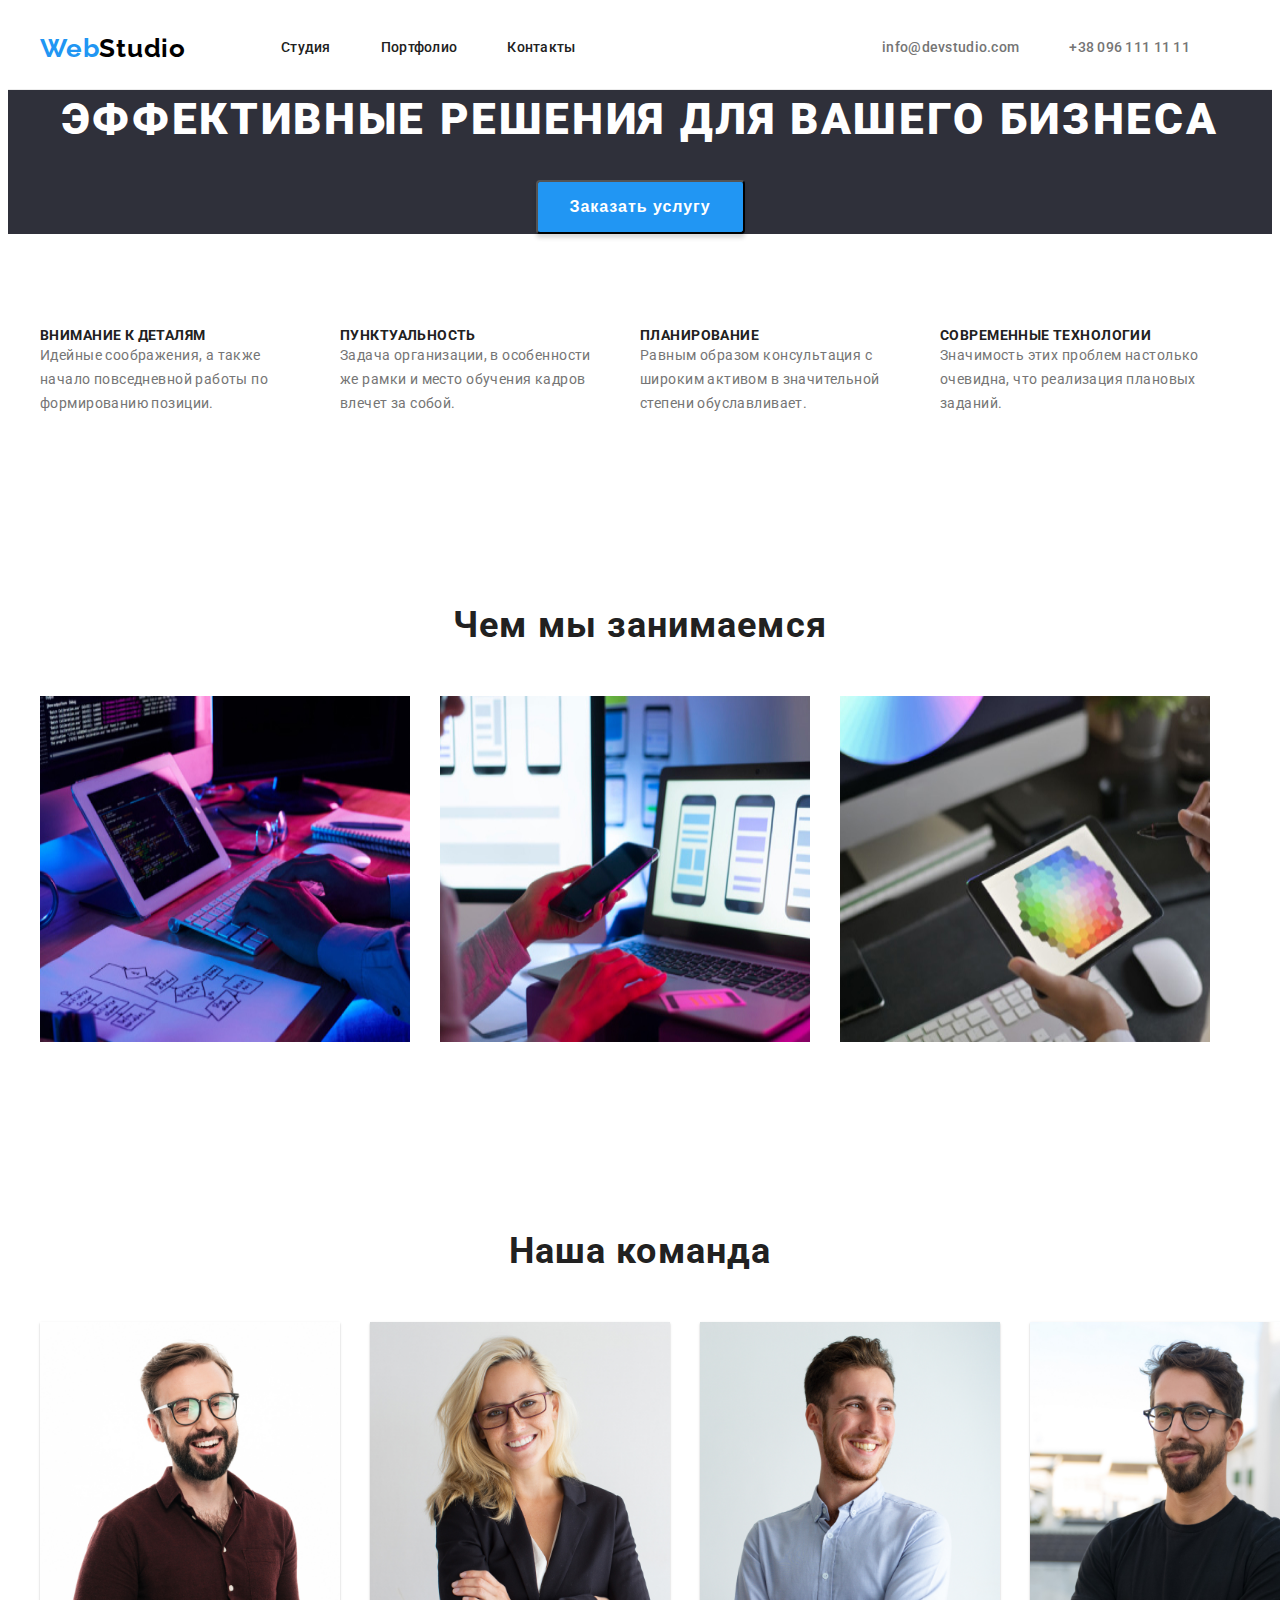
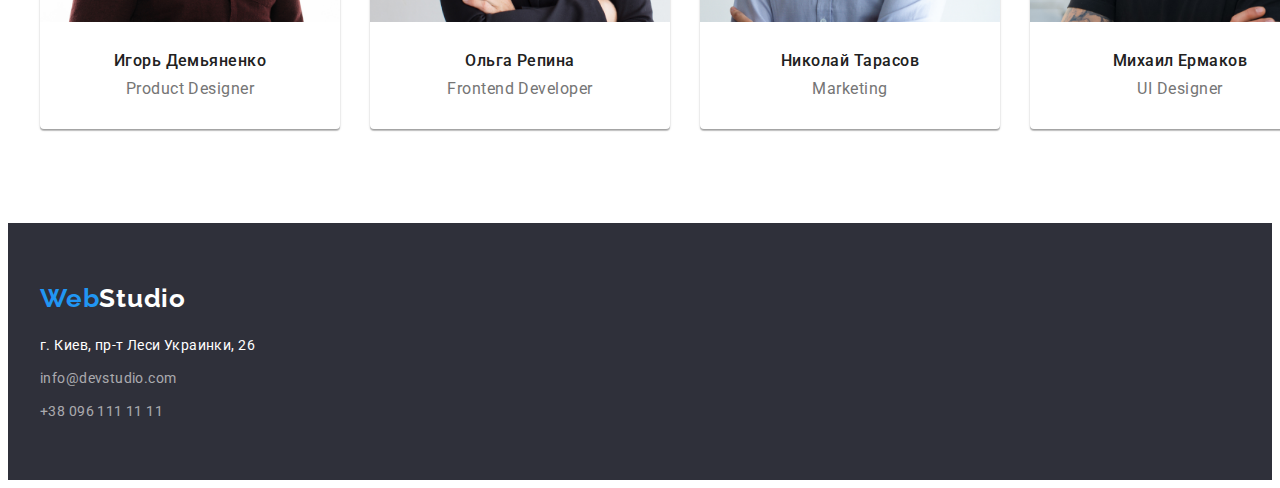
==== index.html @ 3c50844e "hw3_to_check" ====
<!DOCTYPE html>
<html lang="ru">
<head>
    <meta charset="UTF-8">
    <meta name="viewport" content="width=device-width, initial-scale=1.0">
    <title>WebStudio</title>
    <link href="https://fonts.googleapis.com/css2?family=Raleway:wght@700&family=Roboto:wght@400;500;700;900&display=swap"
        rel="stylesheet">
    <link rel="stylesheet" href="https://cdnjs.cloudflare.com/ajax/libs/modern-normalize/1.1.0/modern-normalize.min.css"
        integrity="sha512-wpPYUAdjBVSE4KJnH1VR1HeZfpl1ub8YT/NKx4PuQ5NmX2tKuGu6U/JRp5y+Y8XG2tV+wKQpNHVUX03MfMFn9Q=="
        crossorigin="anonymous" referrerpolicy="no-referrer" />
    <link rel="stylesheet" href="./css/styles.css">
</head>
<body class="body"> 
<!--HEADER-->
    <header class="page-header">
        <div class="container page-header-container">
            <nav class="navigation">
                <a class="logo-header link" href="./index.html" lang="ru">
                    <span class="logo-blue">Web</span>Studio
                </a>
    
                <ul class="menu-header list">
                    <li class="menu-item">
                        <a class="menu-link link" href="./index.html">Студия</a>
                    </li>
                    <li class="menu-item">
                        <a class="menu-link link" href="./portfolio.html">Портфолио</a>
                    </li>
                    <li class="menu-item">
                        <a class="menu-link link" href="">Контакты</a>
                    </li>
                </ul>
            </nav>
            <ul class="page-header-contacts list">
                <li class="header-contacts-item"><a class="page-header-email head-contact link"
                        href="mailto:info@devstudio.com">info@devstudio.com</a></li>
                <li class="header-contacts-item"><a class="page-header-phone-number head-contact link"
                        href="tel:+380961111111">+38 096 111 11 11</a></li>
            </ul>
        </div>
    </header>

    <main>
        <!--HERO-->
        <section class="hero">
            <div class="container container-hero">
                <h1 class="main-text">Эффективные решения для вашего бизнеса</h1>
                <button class="modal-btn" type="button">Заказать услугу</button> 
            </div>
        </section>

        <!--ABOUT-->
        <section class="about-section section">
            <div class="container">

            <h2 class="visually-hidden" hidden>Наши приимущества</h2>
                <ul class="benefits list">
                    <li class="benefits-item">
                        <h3 class="subtitle">Внимание к деталям</h3>
                        <p class="section-description">Идейные соображения, а также начало повседневной работы по формированию позиции.</p>
                    </li>

                    <li class="benefits-item">
                        <h3 class="subtitle">Пунктуальность</h3>
                        <p class="section-description">Задача организации, в особенности же рамки и место обучения кадров влечет за собой.</p>
                    </li>

                    <li class="benefits-item">
                        <h3 class="subtitle">Планирование</h3>
                        <p class="section-description">Равным образом консультация с широким активом в значительной степени обуславливает.</p>
                    </li>

                    <li class="benefits-item">
                        <h3 class="subtitle">Современные технологии</h3>
                        <p class="section-description">Значимость этих проблем настолько очевидна, что реализация плановых заданий.</p>
                    </li>

                </ul>
            </div>
        </section>

        <!--WHAT ARE WE DOING-->
        <section class="what-are-we-doing-section section">
            <div class="container">

            <h2 class="title">Чем мы занимаемся</h2>
                <ul class="what-are-we-doing-list">
                    <li class="what-are-we-doing-card list">
                        <img src="./images/what_are_we_doing/img1.jpg" alt="desctop" width="370" height="346">
                    
                    </li>
                    
                    <li class="what-are-we-doing-card list">
                        <img src="./images/what_are_we_doing/img2.jpg" alt="mobile" width="370" height="346">

                    </li>

                    <li class="what-are-we-doing-card list">
                        <img src="./images/what_are_we_doing/img3.jpg" alt="tablet" width="370" height="346">
                    
                    </li>
                </ul>
            </div>
        </section>
        <!--OUR TEAM-->
        <section class="our-team-section section">
            <div class="container">
            <h2 class="title">Наша команда</h2>
                <ul class="team-section">
                    <li class="team-section-item list">
                        <img src="./images/our_team/photo1.jpg" alt="photo1" width="300" height="300">
                        <h3 class="employee-name">Игорь Демьяненко</h3>
                        <p class="team-section-position">Product Designer</p>

                    </li>

                    <li class="team-section-item list">
                        <img src="./images/our_team/photo2.jpg" alt="photo2" width="300" height="300">
                        <h3 class="employee-name">Ольга Репина</h3>
                        <p class="team-section-position">Frontend Developer</p>

                    </li>

                    <li class="team-section-item list">
                        <img src="./images/our_team/photo3.jpg" alt="photo3" width="300" height="300">
                        <h3 class="employee-name">Николай Тарасов</h3>
                        <p class="team-section-position">Marketing</p>

                    </li>

                    <li class="team-section-item list">
                        <img src="./images/our_team/photo4.jpg" alt="photo4" width="300" height="300">
                        <h3 class="employee-name">Михаил Ермаков</h3>
                        <p class="team-section-position">UI Designer</p>

                    </li>

                </ul>
            </div>
        </section>
                 
    </main>

    <!--FOOTER-->

    <footer class="footer">
        <section class="section-footer">
            <div class="container">

            <a class="logo-footer link" href="./index.html" lang="ru">
            <span class="logo-blue">Web</span><span class="logo-white">Studio</span></a>
            <address class="address">
            <ul class="footer-address list">
                <li class="address-place-footer"> <a class="address-place link" href="https://goo.gl/maps/ciJQjwSgmXHDrJCv7" target="_blank"
                    rel="noopener noreferrer">г. Киев, пр-т Леси Украинки, 26</a> 
                </li>
                 
                <li class="address-mail-footer"><a class="address-mail link footer-contact" href="mailto:info@devstudio.com">info@devstudio.com</a></li>
                <li class="address-phone-footer"><a class="address-phone link footer-contact" href="tel:+380961111111">+38 096 111 11 11</a></li>
            </ul>
            </address>
            </div>
        </section>
    </footer>

</body>
</html>
---- css/styles.css ----
:root {
    --background-color: #2F303A;
    --accent-color: #2196F3;
    --text-accent:#FFFFFF;
    --logo-color:#000000;
    --title-color: #212121;
    --contacts-color: #757575;
    --button-background:#F5F4FA;
    --button-border:#EEEEEE;
    --background-focus:#188CE8;
    --rgba: rgba(255, 255, 255, 0.6);
    --portfolio-photo-border: 1px solid #EEEEEE
}

h1,h2,h3,p {
    margin-top: 0;
    margin-bottom: 0;
}

ul,ol {
    margin-top: 0;
    margin-bottom: 0;
    padding-left: 0;
}

img {
    display: block;
}

.body {
    font-family: 'Roboto', sans-serif;
}

/*HEADER*/
.list {
    list-style: none;
}

.link {
    text-decoration: none;
}

.page-header {
    border-bottom: 1px solid #ECECEC;

}

.container {
    width: 1200px;
    margin-left: auto;
    margin-right: auto;
    padding-left: 15px;
    padding-right: 15px;
}

.page-header-container {
    display: flex;
    align-items: center;
}

.navigation {
    display: flex;
    align-items: center;
}

/* LOGO */

.logo-header {
    font-family: 'Raleway', sans-serif;
    font-weight: 700;
    font-size: 26px;
    line-height: 1.19;
    letter-spacing: 0.03em;
    color: var(--logo-color);

    margin-right: 95px;

    padding-top: 25px;
    padding-bottom: 25px
}

.logo-blue {
    color: var(--accent-color);
}

/*  MENU  */
.menu-header {
    display: flex;
}

/*.menu-header .menu-item + .menu-item {
    margin-left: 50px;
    */

.menu-header .menu-item:not(:last-child) {
    margin-right: 50px;
}

.menu-link {
    font-weight: 500;
    font-size: 14px;
    line-height: 1.14;
    letter-spacing: 0.02em;
    color: var(--title-color);

    display: block;
    padding-top: 25px;
    padding-bottom: 25px;

}

.menu-link:hover,
.menu-link:focus {
    color: var(--accent-color);
}

/*   page-header-contacts   */

.page-header-contacts {
    display: flex;
    
}

.page-header-contacts{
    margin-left: auto;;
    margin-right: 50px;
}

.page-header-email {
    font-weight: 500;
    font-size: 14px;
    line-height: 1.14;
    letter-spacing: 0.02em;
    color: var(--contacts-color);

    margin-right: 50px;
}

.page-header-phone-number {
    font-weight: 500;
    font-size: 14px;
    line-height: 1.14;
    letter-spacing: 0.02em;
    color: var(--contacts-color);
}

.head-contact:hover,
.head-contact:focus {
    color: var(--accent-color);
}

.head-contact {
    display: block;
    padding-top: 25px;
    padding-bottom: 25px;
}

/*HERO*/
.hero {
    background: var(--background-color);
}


.main-text {
    font-weight: 900;
    font-size: 44px;
    line-height: 1.36;
    text-align: center;
    letter-spacing: 0.06em;
    text-transform: uppercase;
    color: var(--text-accent);
    margin-bottom: 30px;
    
}

.modal-btn {
    font-weight: 700;
    font-size: 16px;
    line-height: 1.88;
    display: flex;
    align-items: center;
    text-align: center;
    letter-spacing: 0.06em;
    color: var(--text-accent);
    background: var(--accent-color);
    box-shadow: 0px 4px 4px rgba(0, 0, 0, 0.15);
    border-radius: 4px;
    cursor: pointer;
    padding: 10px 32px;
    min-width: 200px;
    margin-left: auto;
    margin-right: auto;
    margin-top: 30px;

}

.modal-btn:hover,
.modal-btn:focus {
    background: var(--background-focus);
}


/*ABOUT*/

.section {
    padding-top: 94px;
    padding-bottom: 94px;
}

.benefits {
    display: flex;
    flex-wrap: wrap;
}

.benefits-item {
  width: calc((100% - 120px) / 4);
}

.benefits-item:not(:nth-child(4n)) {
    margin-right: 30px;
}

.subtitle {
    font-weight: 700;
    font-size: 14px;
    line-height: 1.14;
    letter-spacing: 0.03em;
    text-transform: uppercase;
    color: var(--title-color);
}

.section-description {
    font-size: 14px;
    line-height: 1.71;
    letter-spacing: 0.03em;
    color: var(--contacts-color);;
}

.title {
    font-weight: 700;
    font-size: 36px;
    line-height: 42px;
    text-align: center;
    letter-spacing: 0.03em;
    color: #212121;
    margin-bottom: 50px;
}

.what-are-we-doing-list {
    display: flex;
}

.what-are-we-doing-card:not(:nth-child(3n)) {
    margin-right: 30px;
    
}

.what-are-we-doing-card {
    flex-basis: calc((100%-90)/3);
}

.team-section {
    display: flex;
}

.team-section-item {
    flex-basis: calc((100% - 120px) / 4);

    background: #FFFFFF;
    box-shadow: 0px 1px 3px rgba(0, 0, 0, 0.12), 0px 1px 1px rgba(0, 0, 0, 0.14), 0px 2px 1px rgba(0, 0, 0, 0.2);
    border-radius: 0px 0px 4px 4px;
}

.team-section-item:not(:nth-child(4n)) {
    margin-right: 30px;
}

.employee-name {
    font-weight: 500;
    font-size: 16px;
    line-height: 1.18;
    letter-spacing: 0.03em;
    text-align: center;
    color: var(--title-color);
    margin-top: 30px;
}

.team-section-position {
    font-size: 16px;
    line-height: 1.18;
    letter-spacing: 0.03em;
    text-align: center;
    color: var(--contacts-color);
    margin-top: 10px;
    margin-bottom: 30px;
}


/*FOOTER*/

.footer {
    background: var(--background-color);
    
}


.logo-footer {
    font-family:'Raleway';
    font-weight: 700;
    font-size: 26px;
    line-height: 1.19;
    letter-spacing: 0.03em;
    color: var(--text-accent);
}

.section-footer {
    padding-top: 60px;
    padding-bottom: 56px;
}


.address {
    font-style: normal;
    margin-top: 20px;
}

.address-place-footer {
    margin-bottom: 9px;
}

.address-place {
    font-size: 14px;
    line-height: 1.71;
    letter-spacing: 0.03em;
    color: var(--text-accent);
}

.address-mail-footer {
    margin-bottom: 9px;
}

.footer-contact {
    font-size: 14px;
    line-height: 1.71;
    letter-spacing: 0.03em;
    color: var(--rgba);
}


                                /*PORTFOLIO*/

    /*MAIN*/
.button-item:not(:nth-child(5n)) {
    margin-right: 8px;
}

.list-button {
    padding-bottom: 50px;
}

.button-section {
    font-weight: 500;
    font-size: 16px;
    line-height: 1.62;
    text-align: center;
    letter-spacing: 0.03em;
    color: var(--title-color);
    background: var(--button-background);
    border: 1px solid var(--button-border);
    cursor: pointer;
    background: #F5F4FA;
    border-radius: 4px;

    padding: 6px 22px;
    min-width: 75px;
    margin-left: auto;
    margin-right: auto;
    
}

.button-section:hover,
.button-section:focus {
    color: var(--text-accent);
    background: var(--accent-color);
    box-shadow: 0px 3px 1px rgba(0, 0, 0, 0.1), 0px 1px 2px rgba(0, 0, 0, 0.08), 0px 2px 2px rgba(0, 0, 0, 0.12);
    border-radius: 4px;
}

.list-projects {
    display: flex;
    flex-wrap: wrap;

}

.project-item {
flex-basis: calc((100% - 90)/3)
}

.project-item:not(:nth-child(3n)) {
    margin-right: 30px;
}

.project-item:not(:nth-last-child(-n + 3)) {
    margin-bottom: 30px;
}

.img-project {
    display: block;
    max-width: 100%;
    height: auto;
}

.project-item-name {
    font-weight: 700;
    font-size: 18px;
    line-height: 2;
    letter-spacing: 0.06em;
    color: var(--title-color);
    margin-bottom: 4px;
}

.project-item-product {
    font-size: 16px;
    line-height: 1.88;
    letter-spacing: 0.03em;
    color: var(--contacts-color);
}

.list-button {
    display: flex;
    justify-content: center;
}

.photo-description {
    padding-top: 20px;
    padding-bottom: 20px;
    padding-right: 24px;
    padding-left: 24px;
    border: var(--portfolio-photo-border);
    border-top: none;
}

.visually-hidden {
    position: absolute;
    width: 1px;
    height: 1px;
    margin: -1px;
    border: 0;
    padding: 0;
    white-space: nowrap;
    clip-path: inset(100%);
    clip: rect(0 0 0 0);
    overflow: hidden;

}
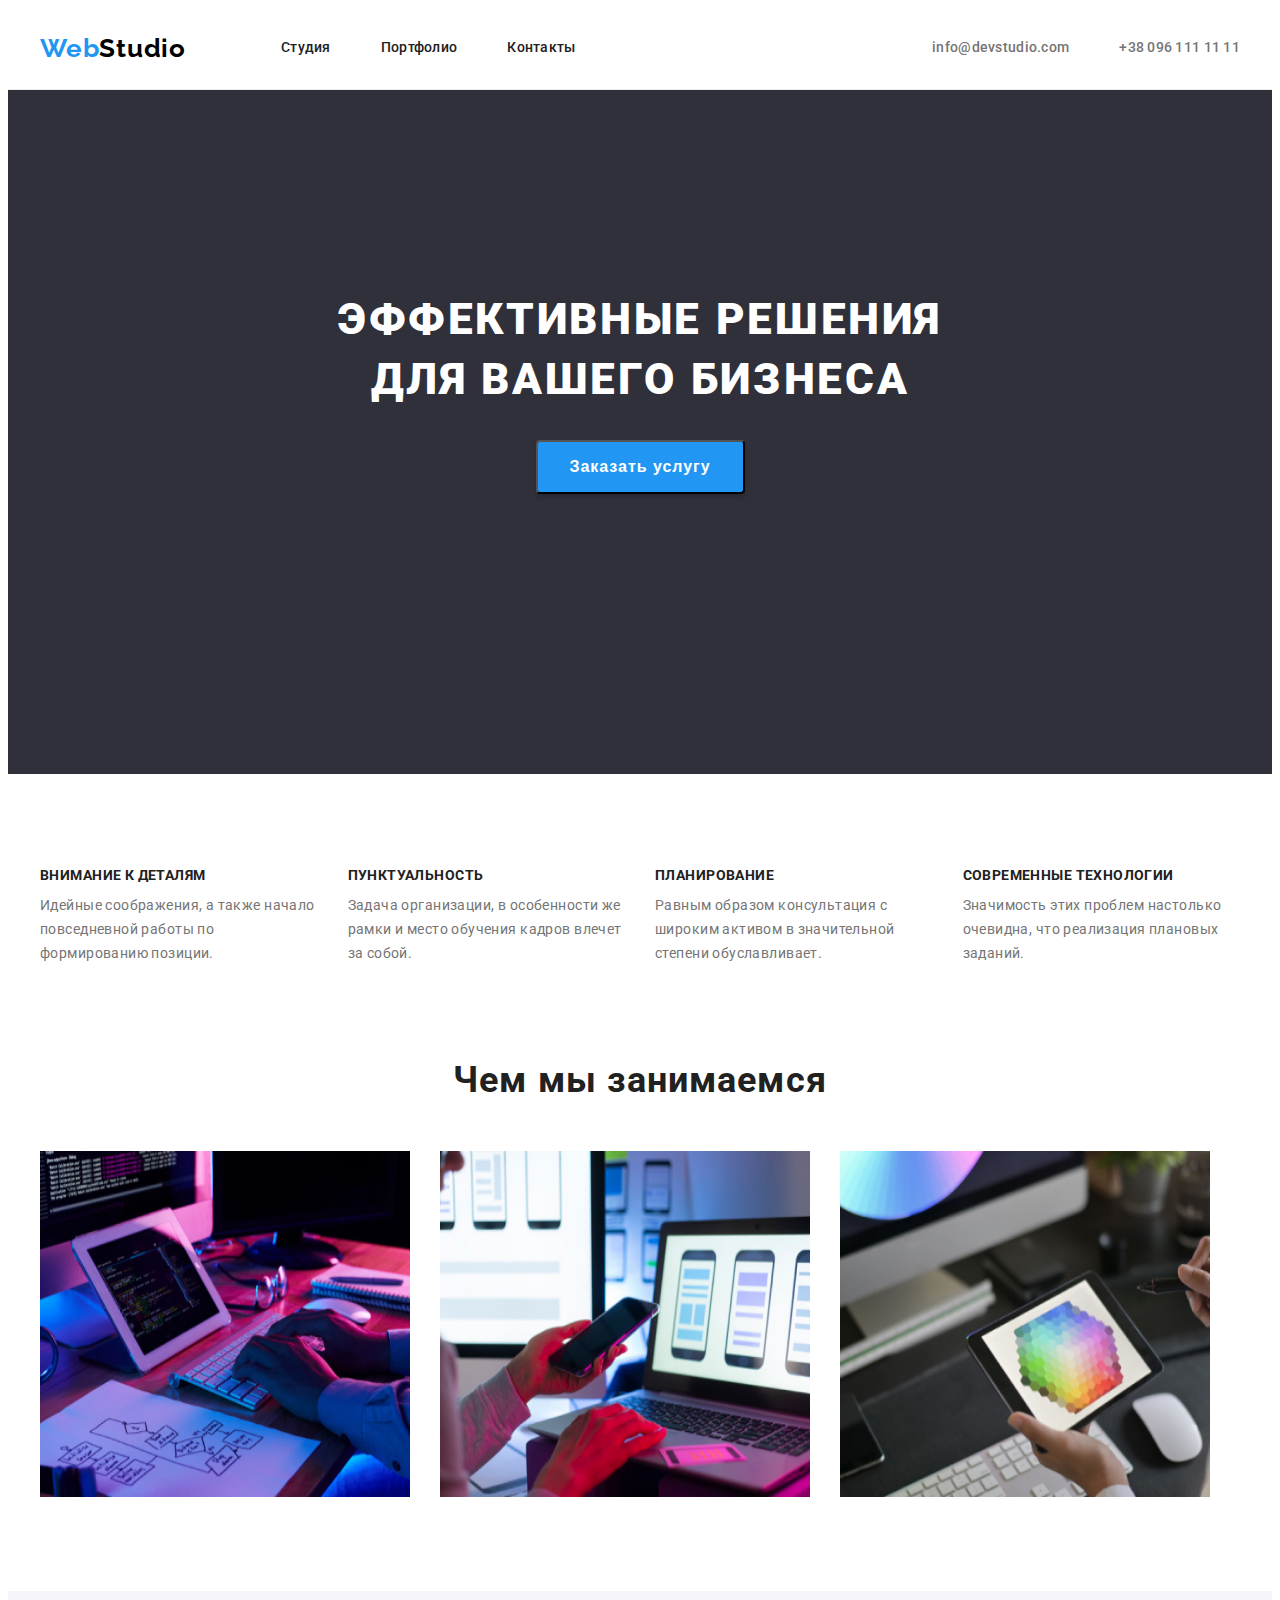
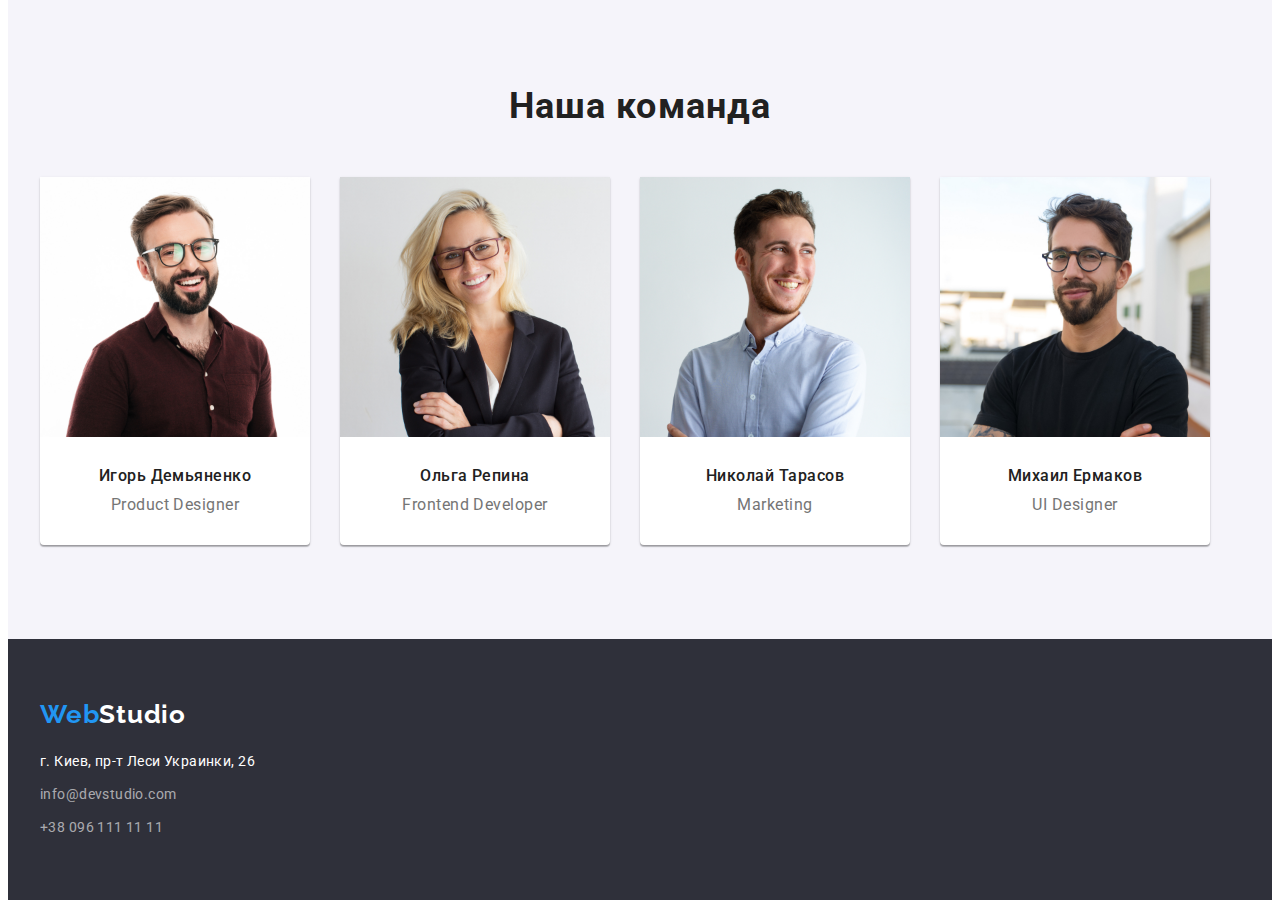
==== commit a859a7c2: "hw3_after_controle" ====
--- a/index.html
+++ b/index.html
@@ -51,7 +51,7 @@
         </section>
 
         <!--ABOUT-->
-        <section class="about-section section">
+        <section class="section">
             <div class="container">
 
             <h2 class="visually-hidden" hidden>Наши приимущества</h2>
@@ -109,31 +109,38 @@
             <h2 class="title">Наша команда</h2>
                 <ul class="team-section">
                     <li class="team-section-item list">
-                        <img src="./images/our_team/photo1.jpg" alt="photo1" width="300" height="300">
-                        <h3 class="employee-name">Игорь Демьяненко</h3>
-                        <p class="team-section-position">Product Designer</p>
-
+                        <img src="./images/our_team/photo1.jpg" alt="photo1" width="270" height="260">
+                        <div class="team-description">
+                            <h3 class="employee-name">Игорь Демьяненко</h3>
+                            <p class="team-section-position">Product Designer</p>
+                        </div>
                     </li>
 
                     <li class="team-section-item list">
-                        <img src="./images/our_team/photo2.jpg" alt="photo2" width="300" height="300">
-                        <h3 class="employee-name">Ольга Репина</h3>
-                        <p class="team-section-position">Frontend Developer</p>
-
+                        <img src="./images/our_team/photo2.jpg" alt="photo2" width="270" height="260">
+                        <div class="team-description">
+                            <h3 class="employee-name">Ольга Репина</h3>
+                            <p class="team-section-position">Frontend Developer</p>
+                        </div>
+                        
                     </li>
 
                     <li class="team-section-item list">
-                        <img src="./images/our_team/photo3.jpg" alt="photo3" width="300" height="300">
-                        <h3 class="employee-name">Николай Тарасов</h3>
-                        <p class="team-section-position">Marketing</p>
+                        <img src="./images/our_team/photo3.jpg" alt="photo3" width="270" height="260">
+                        <div class="team-description">
+                            <h3 class="employee-name">Николай Тарасов</h3>
+                            <p class="team-section-position">Marketing</p>
 
+                        </div>
                     </li>
 
                     <li class="team-section-item list">
-                        <img src="./images/our_team/photo4.jpg" alt="photo4" width="300" height="300">
-                        <h3 class="employee-name">Михаил Ермаков</h3>
-                        <p class="team-section-position">UI Designer</p>
+                        <img src="./images/our_team/photo4.jpg" alt="photo4" width="270" height="260">
+                        <div class="team-description">
+                            <h3 class="employee-name">Михаил Ермаков</h3>
+                            <p class="team-section-position">UI Designer</p>
 
+                        </div>
                     </li>
 
                 </ul>
@@ -145,8 +152,7 @@
     <!--FOOTER-->
 
     <footer class="footer">
-        <section class="section-footer">
-            <div class="container">
+        <div class="container">
 
             <a class="logo-footer link" href="./index.html" lang="ru">
             <span class="logo-blue">Web</span><span class="logo-white">Studio</span></a>
@@ -160,8 +166,8 @@
                 <li class="address-phone-footer"><a class="address-phone link footer-contact" href="tel:+380961111111">+38 096 111 11 11</a></li>
             </ul>
             </address>
-            </div>
-        </section>
+        </div>
+      
     </footer>
 
 </body>
--- a/css/styles.css
+++ b/css/styles.css
@@ -122,8 +122,7 @@
 }
 
 .page-header-contacts{
-    margin-left: auto;;
-    margin-right: 50px;
+    margin-left: auto;
 }
 
 .page-header-email {
@@ -132,9 +131,12 @@
     line-height: 1.14;
     letter-spacing: 0.02em;
     color: var(--contacts-color);
-
+}
+
+.header-contacts-item:not(:last-child) {
     margin-right: 50px;
 }
+
 
 .page-header-phone-number {
     font-weight: 500;
@@ -158,10 +160,13 @@
 /*HERO*/
 .hero {
     background: var(--background-color);
+    padding-top: 200px;
+    padding-bottom: 280px;
 }
 
 
 .main-text {
+    width: 696px;
     font-weight: 900;
     font-size: 44px;
     line-height: 1.36;
@@ -170,6 +175,7 @@
     text-transform: uppercase;
     color: var(--text-accent);
     margin-bottom: 30px;
+    margin-right: auto;margin-left: auto;
     
 }
 
@@ -213,7 +219,7 @@
 }
 
 .benefits-item {
-  width: calc((100% - 120px) / 4);
+  width: calc((100% - 90px) / 4);
 }
 
 .benefits-item:not(:nth-child(4n)) {
@@ -227,6 +233,7 @@
     letter-spacing: 0.03em;
     text-transform: uppercase;
     color: var(--title-color);
+    margin-bottom: 10px;
 }
 
 .section-description {
@@ -234,6 +241,10 @@
     line-height: 1.71;
     letter-spacing: 0.03em;
     color: var(--contacts-color);;
+}
+
+.what-are-we-doing-section {
+    padding-top: 0;
 }
 
 .title {
@@ -259,6 +270,10 @@
     flex-basis: calc((100%-90)/3);
 }
 
+.our-team-section {
+    background: #F5F4FA;
+}
+
 .team-section {
     display: flex;
 }
@@ -273,6 +288,11 @@
 
 .team-section-item:not(:nth-child(4n)) {
     margin-right: 30px;
+}
+
+.team-description {
+    padding-top: 30px;
+    padding-bottom: 30px;
 }
 
 .employee-name {
@@ -282,7 +302,6 @@
     letter-spacing: 0.03em;
     text-align: center;
     color: var(--title-color);
-    margin-top: 30px;
 }
 
 .team-section-position {
@@ -292,7 +311,6 @@
     text-align: center;
     color: var(--contacts-color);
     margin-top: 10px;
-    margin-bottom: 30px;
 }
 
 
@@ -300,6 +318,8 @@
 
 .footer {
     background: var(--background-color);
+    padding-top: 60px;
+    padding-bottom: 60px;
     
 }
 
@@ -355,7 +375,7 @@
 }
 
 .list-button {
-    padding-bottom: 50px;
+    margin-bottom: 50px;
 }
 
 .button-section {
